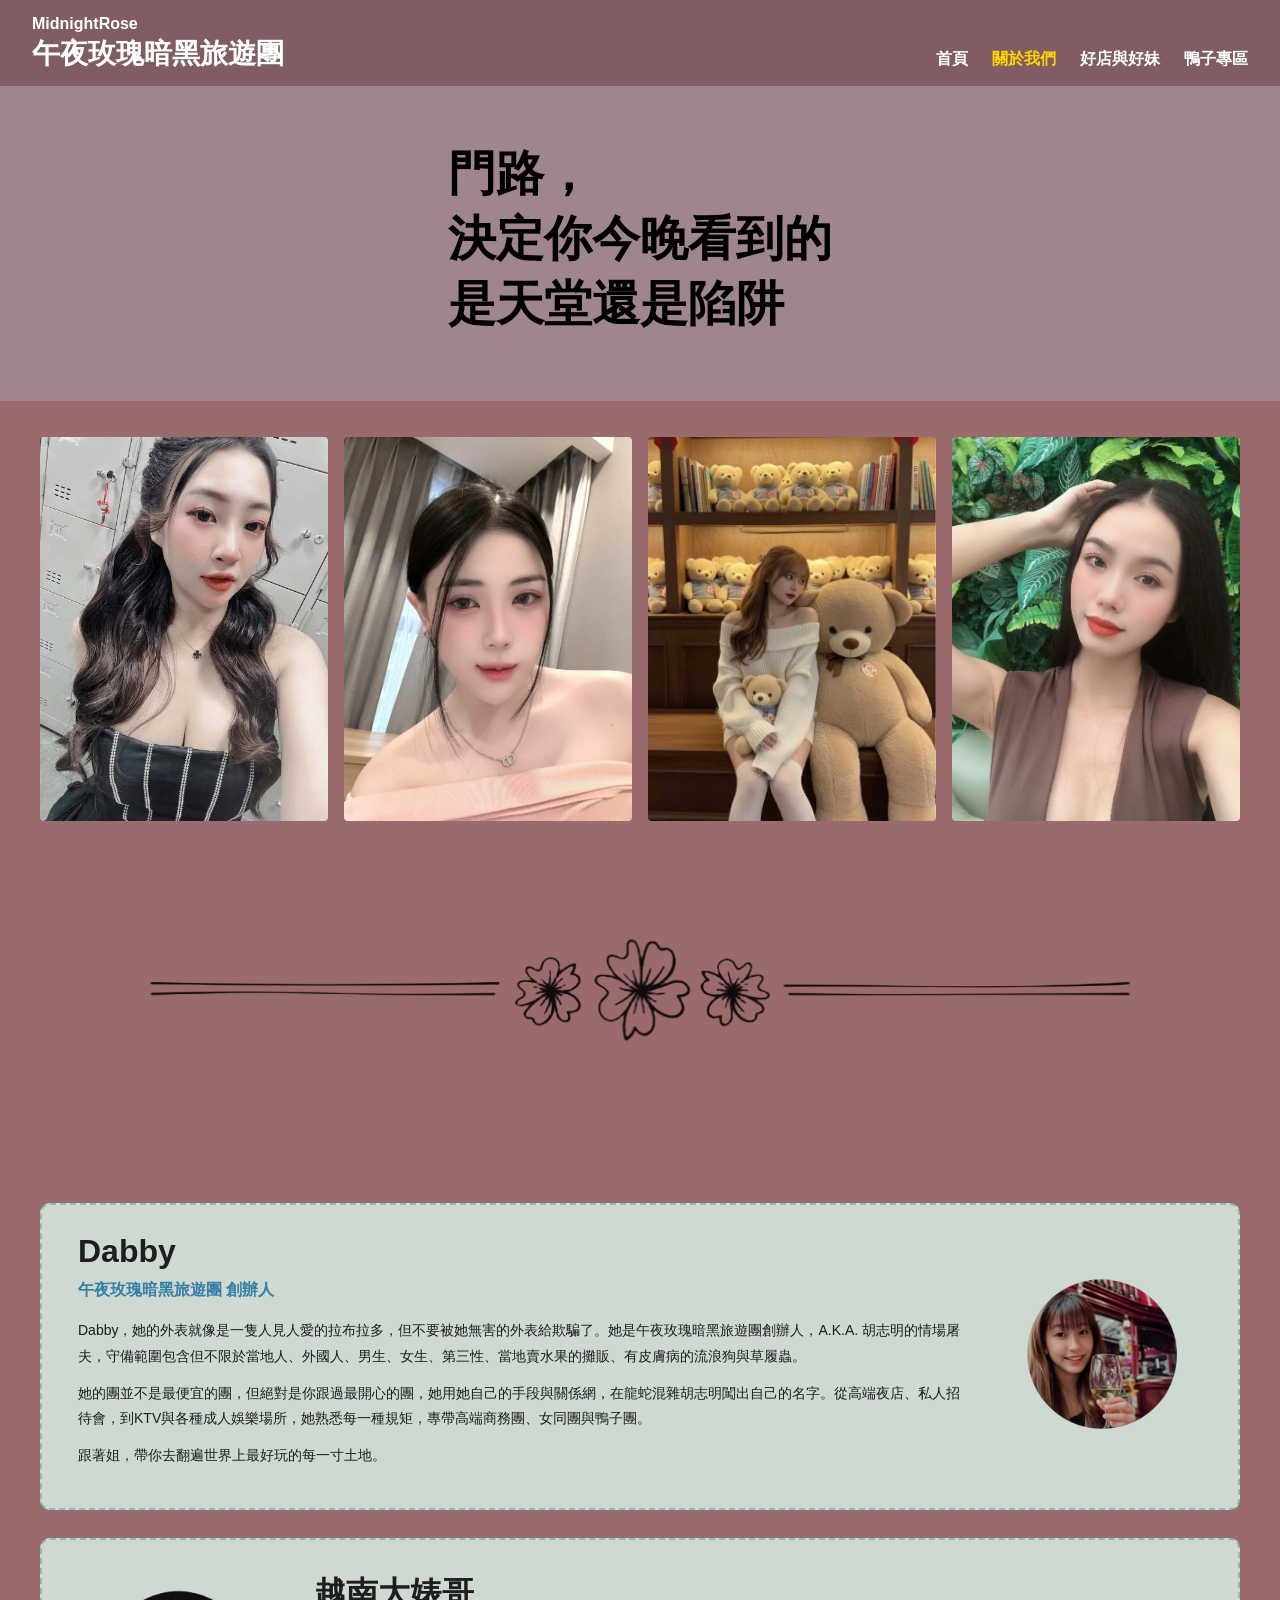
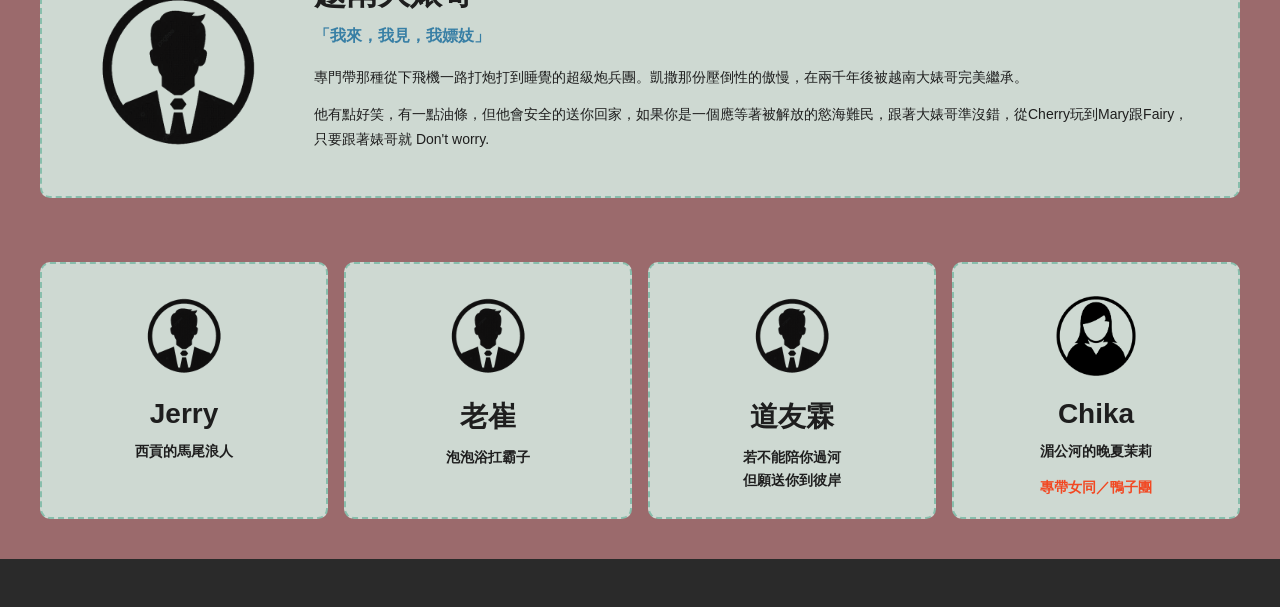
==== about.html @ 346c6752 "chore: bump CSS cache-bust to v=4 and shorten index title Browsers and CDN were holding on to ?v=3 a" ====
<!doctype html>
<html lang="zh-Hant">
  <head>
    <meta charset="UTF-8" />
    <meta name="viewport" content="width=device-width, initial-scale=1.0" />
    <title>關於我們 - MidnightRose</title>
    <link rel="stylesheet" href="./assets/css/style.css?v=4" />
  </head>
  <body class="page-about">
    <main class="mobile-home">
      <header class="topbar">
        <div class="brand">
          <h1>MidnightRose</h1>
          <p>午夜玫瑰暗黑旅遊團</p>
        </div>
        <nav class="main-nav">
          <a href="./index.html">首頁</a>
          <a class="active" href="./about.html">關於我們</a>
          <a href="./girls.html">好店與好妹</a>
          <a href="./ducks.html">鴨子專區</a>
        </nav>
      </header>

      <section class="inner-hero section-box">
        <h2>門路，<br />決定你今晚看到的<br />是天堂還是陷阱</h2>
      </section>

      <section class="people-portraits section-box">
        <div class="portrait-grid">
          <img src="./assets/images/about/portrait-1.JPG" alt="人物 1" />
          <img src="./assets/images/about/portrait-2.JPG" alt="人物 2" />
          <img src="./assets/images/about/portrait-3.JPG" alt="人物 3" />
          <img src="./assets/images/about/portrait-4.JPG" alt="人物 4" />
        </div>
        <img class="floral-divider" src="./assets/images/figma/7787617fc35ff0f7c2e92c653df46c872b1257dc.jpg" alt="" />
      </section>

      <section class="shops-list">
        <article class="people-card">
          <div class="people-card-thumb">
            <img src="./assets/images/figma/a140dc0ad4164c3a81050a14375c81e89e58de03.jpg" alt="Dabby" />
          </div>
          <div class="people-card-body">
            <h3>Dabby</h3>
            <p class="role">午夜玫瑰暗黑旅遊團 創辦人</p>
            <p>
              Dabby，她的外表就像是一隻人見人愛的拉布拉多，但不要被她無害的外表給欺騙了。她是午夜玫瑰暗黑旅遊團創辦人，A.K.A. 胡志明的情場屠夫，守備範圍包含但不限於當地人、外國人、男生、女生、第三性、當地賣水果的攤販、有皮膚病的流浪狗與草履蟲。
            </p>
            <p>
              她的團並不是最便宜的團，但絕對是你跟過最開心的團，她用她自己的手段與關係網，在龍蛇混雜胡志明闖出自己的名字。從高端夜店、私人招待會，到KTV與各種成人娛樂場所，她熟悉每一種規矩，專帶高端商務團、女同團與鴨子團。
            </p>
            <p>跟著姐，帶你去翻遍世界上最好玩的每一寸土地。</p>
          </div>
        </article>

        <article class="people-card">
          <div class="people-card-thumb">
            <img src="./assets/images/figma/d1ba78a317fef0002d87ba6efdb74cffe4278653.jpg" alt="越南大婊哥" />
          </div>
          <div class="people-card-body">
            <h3>越南大婊哥</h3>
            <p class="role">「我來，我見，我嫖妓」</p>
            <p>
              專門帶那種從下飛機一路打炮打到睡覺的超級炮兵團。凱撒那份壓倒性的傲慢，在兩千年後被越南大婊哥完美繼承。
            </p>
            <p>
              他有點好笑，有一點油條，但他會安全的送你回家，如果你是一個應等著被解放的慾海難民，跟著大婊哥準沒錯，從Cherry玩到Mary跟Fairy，只要跟著婊哥就 Don't worry.
            </p>
          </div>
        </article>

      </section>

      <section class="people-mini-grid section-box">
        <article class="people-mini-card">
          <div class="people-mini-thumb">
            <img src="./assets/images/figma/d1ba78a317fef0002d87ba6efdb74cffe4278653.jpg" alt="Jerry" />
          </div>
          <h4>Jerry</h4>
          <p>西貢的馬尾浪人</p>
        </article>
        <article class="people-mini-card">
          <div class="people-mini-thumb">
            <img src="./assets/images/figma/d1ba78a317fef0002d87ba6efdb74cffe4278653.jpg" alt="老崔" />
          </div>
          <h4>老崔</h4>
          <p>泡泡浴扛霸子</p>
        </article>
        <article class="people-mini-card">
          <div class="people-mini-thumb">
            <img src="./assets/images/figma/d1ba78a317fef0002d87ba6efdb74cffe4278653.jpg" alt="道友霖" />
          </div>
          <h4>道友霖</h4>
          <p>若不能陪你過河<br />但願送你到彼岸</p>
        </article>
        <article class="people-mini-card">
          <div class="people-mini-thumb">
            <img src="./assets/images/figma/58f6c760509437bc5cb438fdeb29f09298fd0e78.jpg" alt="Chika" />
          </div>
          <h4>Chika</h4>
          <p>湄公河的晚夏茉莉</p>
          <span class="people-mini-tag">專帶女同／鴨子團</span>
        </article>
      </section>
    </main>
  </body>
</html>
---- assets/css/style.css ----
:root {
  --bg: #ffffff;
  --panel: #9f868d;
  --panel-dark: #85656c;
  --mint: #d9f0f0;
  --text: #131820;
  --white: #ffffff;
}

* {
  box-sizing: border-box;
}

html,
body {
  height: auto;
  min-height: 100%;
  overflow-y: auto;
}

body {
  margin: 0;
  font-family: "Noto Sans TC", "Microsoft JhengHei", Arial, sans-serif;
  color: var(--text);
  background: var(--bg);
}

.mobile-home {
  width: min(100%, 390px);
  margin: 0 auto;
  padding: 0 0 28px;
}

.topbar {
  display: flex;
  justify-content: space-between;
  align-items: flex-end;
  gap: 10px;
  padding: 8px 8px 8px;
  background: #7f5d62;
}

.brand h1 {
  margin: 0;
  color: var(--white);
  font-size: 12px;
  line-height: 1.05;
  font-weight: 700;
}

.brand p {
  margin: 2px 0 0;
  color: var(--white);
  font-size: 18px;
  line-height: 1.2;
  font-weight: 800;
}

.main-nav {
  display: flex;
  flex-wrap: nowrap;
  justify-content: flex-end;
  align-items: center;
  gap: 6px;
  padding-bottom: 0;
}

.main-nav a {
  color: var(--white);
  text-decoration: none;
  font-size: 11px;
  font-weight: 700;
  white-space: nowrap;
}

.main-nav a.active {
  color: #ffd400;
}

.hero {
  margin: 0;
  min-height: 330px;
  width: 100%;
  background-image: url("../images/banners/hero-banner.jpg");
  background-position: center center !important;
  background-size: cover !important;
  background-repeat: no-repeat !important;
  position: relative;
  display: flex;
  align-items: flex-end;
}

.hero::before {
  content: "";
  position: absolute;
  inset: 0;
  background: linear-gradient(rgba(0, 0, 0, 0.2), rgba(0, 0, 0, 0.25));
}

.hero-content {
  position: relative;
  width: 100%;
  padding: 20px 12px;
  display: flex;
  flex-direction: column;
  align-items: flex-start;
}

.hero h2 {
  margin: 0;
  color: #ffffff;
  text-shadow: 0 2px 10px rgba(0, 0, 0, 0.5);
  font-size: 24px;
  line-height: 1.1;
  font-weight: 900;
  text-align: left;
}

.hero-cta {
  margin-top: 14px;
  margin-left: auto;
  display: inline-block;
  background: #d6f4ff;
  color: #2b2f33;
  text-decoration: none;
  font-weight: 800;
  border-radius: 3px;
  padding: 8px 10px;
}

.section-box {
  background: var(--panel);
}

.inner-hero {
  margin-top: 0;
  padding: 16px 10px 14px;
  text-align: center;
}

.inner-hero h2 {
  margin: 0;
  color: #000;
  font-size: 25px;
  display: inline-block;
  text-align: left;
}

.inner-hero p {
  margin: 6px 0 0;
  color: #eedde1;
  font-size: 12px;
}

.about-image {
  margin-top: 8px;
  padding: 6px;
}

.about-image img {
  width: 100%;
  display: block;
  height: auto;
}

.shops-list {
  background: #9B6A6C;
  padding: 12px 10px 18px;
  display: flex;
  flex-direction: column;
  gap: 12px;
}

.shop-card {
  background: #ced9d2;
  border: 2px dashed #88beac;
  border-radius: 10px;
  padding: 12px;
  display: flex;
  gap: 10px;
  align-items: stretch;
}

.shop-card.reverse {
  flex-direction: row;
}

.shop-card.no-thumb {
  display: block;
}

.shop-card-body {
  flex: 1;
  min-width: 0;
}

.shop-card-body h3 {
  margin: 0 0 6px;
  font-size: 22px;
  font-weight: 800;
  text-align: center;
  color: #1e1e1e;
}

.shop-card.no-thumb .shop-card-body h3 {
  text-align: center;
}

.shop-card-body p {
  margin: 0 0 6px;
  font-size: 12px;
  line-height: 1.6;
  color: #1e1e1e;
}

.shop-card-thumb {
  width: 110px;
  flex-shrink: 0;
}

.shop-card-thumb img {
  width: 100%;
  height: 100%;
  min-height: 130px;
  object-fit: cover;
  display: block;
  border-radius: 6px;
}

.feature-strip {
  margin-top: 0;
  padding: 14px 8px 10px;
  color: #101317;
  text-align: center;
  background: #9B626C;
}

.feature-strip h3 {
  margin: 0;
  font-size: 12px;
}

.feature-strip p {
  margin: 6px 0 10px;
  color: #1c2026;
  font-weight: 700;
}

.feature-grid {
  display: grid;
  grid-template-columns: repeat(5, minmax(0, 1fr));
  gap: 6px;
}

.feature-grid article {
  background: transparent;
  padding: 8px 4px;
  border-radius: 2px;
  display: flex;
  flex-direction: column;
  align-items: center;
  gap: 3px;
  font-weight: 700;
  text-align: center;
}

.feature-grid-img-container {
  width: 70px;
  height: 70px;
  display: flex;
  align-items: flex-end;
  justify-content: center;
}

.feature-grid img {
  width: 40px;
  height: 40px;
  aspect-ratio: 1 / 1;
  object-fit: contain;
  display: block;
  flex-shrink: 0;
}

.feature-grid article:nth-child(1) img {
  width: 56px;
  height: 56px;
}

.feature-grid article:nth-child(2) img {
  width: 48px;
  height: 48px;
}

.feature-grid article:nth-child(4) img {
  width: 43px;
  height: 43px;
}

.feature-grid article:nth-child(3) img {
  width: 65px;
  height: 65px;
}

.feature-grid span {
  font-size: 8px;
  width: 100%;
  display: block;
  line-height: 1.2;
}

.feature-cards {
  display: grid;
  grid-template-columns: repeat(2, minmax(0, 1fr));
  gap: 8px;
  padding: 8px;
}

.feature-card {
  background: #EDFDF9;
  padding: 12px;
  border-radius: 12px;
  border: 1px dashed #DDEEEA;
  display: flex;
  flex-direction: column;
}

.feature-card-header {
  display: flex;
  align-items: center;
  gap: 8px;
  margin-bottom: 8px;
  min-height: 40px;
}

.feature-card-header img {
  width: 40px;
  height: 40px;
  object-fit: contain;
  flex-shrink: 0;
}

.feature-card-header img[alt="自由行旅客"] {
  width: 32px;
  height: 32px;
}

.feature-card-header h4 {
  margin: 0;
  font-size: 14px;
  font-weight: 700;
}

.feature-card p {
  margin: 0;
  font-size: 11px;
  line-height: 1.5;
  color: #1e1e1e;
  text-align: left;
}

.pink-cta {
  margin: 0;
  text-align: left;
  padding: 18px 14px 16px;
  color: #ffd3ff;
  background: #9B626C;
}

.pink-cta h3 {
  margin: 0 0 12px;
  font-size: 26px;
  line-height: 1.2;
  font-weight: 800;
}

.pink-cta-indent {
  display: inline-block;
  padding-left: 1.6em;
}

.pink-cta p {
  margin: 0 0 10px;
  color: #f0e0e6;
  font-size: 10px;
  line-height: 1.6;
}

.pink-cta-lead {
  margin-bottom: 14px;
}

.pink-cta-action {
  display: flex;
  align-items: flex-end;
  justify-content: space-between;
  gap: 10px;
}

.pink-cta-action p {
  margin: 0;
  flex: 1;
}

.pink-cta a {
  display: inline-block;
  background: #DDEEEA;
  color: #2f3135;
  text-decoration: none;
  font-weight: 800;
  font-size: 11px;
  padding: 8px 12px;
  border-radius: 6px;
  white-space: nowrap;
  flex-shrink: 0;
}

.gallery {
  margin: 0;
  padding: 14px 10px 0;
  background: #b79ea5;
}

.gallery-title {
  margin: 0 0 12px;
}

.gallery-title h3 {
  margin: 0;
  font-size: 20px;
  font-weight: 800;
  color: #1f1a1c;
  line-height: 1.25;
}

.gallery-title h3.indent {
  padding-left: 5em;
}

.gallery-title .accent {
  color: #d94a4a;
}

.gallery-grid {
  display: grid;
  grid-template-columns: repeat(2, 1fr);
  gap: 6px;
  align-items: center;
  justify-items: center;
}

.gallery-grid img.model {
  width: 100%;
  aspect-ratio: 3 / 4;
  object-fit: cover;
  display: block;
  border-radius: 4px;
  background: #d8e8f0;
}

.gallery-grid img.chat {
  width: 70%;
  height: auto;
  object-fit: contain;
  display: block;
  border-radius: 4px;
  background: transparent;
}

.gallery-cta {
  display: flex;
  align-items: center;
  justify-content: space-between;
  gap: 12px;
  margin: 14px -10px 0;
  padding: 16px 14px;
  background: #8b6f78;
  position: relative;
  z-index: 1;
}

.gallery-cta p {
  margin: 0;
  color: #e1b8dc;
  font-weight: 800;
  font-size: 18px;
  line-height: 1.35;
  flex: 1;
}

.gallery-cta a {
  display: inline-block;
  background: #DDEEEA;
  color: #2f3135;
  text-decoration: none;
  font-weight: 800;
  font-size: 11px;
  padding: 8px 12px;
  border-radius: 6px;
  white-space: nowrap;
  flex-shrink: 0;
}

.section-title h3 {
  margin: 0;
  color: var(--white);
  font-size: 24px;
  text-align: center;
}

.section-title p {
  margin: 6px 0 10px;
  color: #eadce0;
  text-align: center;
  font-size: 12px;
}

.card-grid {
  display: grid;
  grid-template-columns: repeat(2, minmax(0, 1fr));
  gap: 8px;
}

.card {
  display: block;
  text-decoration: none;
  color: inherit;
}

.card figure {
  margin: 0;
  background: #2f2325;
  overflow: hidden;
}

.card img {
  width: 100%;
  aspect-ratio: 3 / 3.2;
  object-fit: cover;
  display: block;
}

.card figcaption {
  margin-top: 4px;
  color: var(--white);
  font-weight: 700;
  font-size: 12px;
  text-align: center;
}

.info {
  margin: 0;
  padding: 10px 10px 12px;
  color: #f0e5e8;
  font-size: 12px;
}

.process-strip {
  padding: 20px 12px 18px;
  text-align: center;
  color: #1a1418;
}

.process-title {
  margin: 0 0 18px;
  font-size: 18px;
  line-height: 1.4;
  font-weight: 800;
  color: #ffffff;
}

.process-steps {
  display: grid;
  grid-template-columns: repeat(5, 1fr);
  gap: 4px;
}

.step {
  display: flex;
  flex-direction: column;
  align-items: center;
  gap: 6px;
  font-size: 11px;
  font-weight: 700;
  color: #1a1418;
}

.step img {
  width: 32px;
  height: 32px;
  object-fit: contain;
  mix-blend-mode: multiply;
}

.compare-strip {
  padding: 14px 12px 18px;
  text-align: center;
  color: #1a1418;
}

.compare-strip-alt {
  background: #8c6266;
}

.compare-title {
  margin: 0 0 12px;
  font-size: 20px;
  font-weight: 800;
  color: #000;
}

.compare-wrap {
  border-radius: 12px;
  overflow: hidden;
  background: #fff;
}

.compare-table {
  width: 100%;
  border-collapse: collapse;
  font-size: 12px;
  color: #1a1418;
  background: #fff;
}

.compare-table th,
.compare-table td {
  padding: 10px 6px;
  font-weight: 600;
  vertical-align: middle;
  line-height: 1.4;
  border: 1px solid #c8b9bd;
}

.compare-table thead th {
  font-weight: 700;
}

.compare-table tbody th {
  font-weight: 700;
  width: 22%;
}

.compare-table-4col tbody th {
  width: 18%;
}

.compare-table-4col th,
.compare-table-4col td {
  padding: 10px 4px;
  font-size: 11px;
}

.compare-table .crown {
  display: inline-block;
  font-size: 14px;
  transform: rotate(12deg);
  margin-left: 2px;
}

.reasons-strip {
  padding: 16px 10px 18px;
  text-align: center;
  color: #1a1418;
}

.reasons-title {
  margin: 0 0 14px;
  font-size: 18px;
  font-weight: 800;
  color: #1a1418;
  line-height: 1.3;
}

.reasons-grid {
  display: grid;
  grid-template-columns: repeat(2, minmax(0, 1fr));
  gap: 8px;
}

.reason-card {
  background: #e3ede7;
  border-radius: 12px;
  padding: 12px;
  text-align: left;
  display: flex;
  flex-direction: column;
  gap: 8px;
}

.reason-header {
  display: flex;
  align-items: center;
  gap: 8px;
}

.reason-header img {
  width: 32px;
  height: 32px;
  flex-shrink: 0;
  object-fit: contain;
  mix-blend-mode: multiply;
}

.reason-header h4 {
  margin: 0;
  font-size: 12px;
  font-weight: 800;
  line-height: 1.3;
  color: #1a1418;
}

.reason-card p {
  margin: 0;
  font-size: 10px;
  line-height: 1.6;
  color: #1a1418;
}

.services-strip {
  padding: 18px 10px 20px;
  text-align: center;
  color: #1a1418;
  background: #8c6266;
}

.services-title {
  margin: 0 0 14px;
  font-size: 24px;
  font-weight: 800;
  color: #1a1418;
}

.services-grid {
  display: grid;
  grid-template-columns: repeat(2, minmax(0, 1fr));
  gap: 8px;
  margin-bottom: 18px;
}

.services-grid .service-card {
  background: #5a4347 !important;
  border: none !important;
  border-radius: 10px;
  padding: 24px 12px 16px;
  display: flex;
  flex-direction: column;
  align-items: center;
  justify-content: flex-start;
  text-align: center;
  aspect-ratio: 1;
}

.services-grid .service-card img {
  width: 48px;
  height: 53px;
  object-fit: contain;
  margin-bottom: 10px;
  mix-blend-mode: multiply;
}

.services-grid .service-card h4 {
  margin: 0 0 8px;
  font-size: 18px;
  font-weight: 800;
  color: #fff;
  line-height: 1.5;
  letter-spacing: 0.02em;
}

.services-grid .service-card p {
  margin: 0;
  font-size: 10px;
  color: #fff;
  line-height: 1.5;
  text-wrap: balance;
}

.services-grid .service-card p + p {
  margin-top: 0;
}

.services-grid .service-card:first-child img {
  width: 53px;
}

.services-grid .service-card:nth-child(2) img {
  width: 43px;
}

.services-guarantee {
  text-align: center;
  padding: 6px 4px 0;
}

.services-guarantee h3 {
  margin: 0 0 10px;
  font-size: 22px;
  font-weight: 800;
  color: #c79bcf;
  line-height: 1.3;
}

.services-guarantee p {
  display: inline-block;
  text-align: left;
  margin: 0;
  font-size: 12px;
  color: #f5f0f2;
  line-height: 1.8;
}

.faq-strip {
  padding: 18px 12px 22px;
  color: #1a1418;
}

.faq-title {
  margin: 0 0 16px;
  font-size: 26px;
  font-weight: 800;
  text-align: center;
  color: #1a1418;
}

.faq-list {
  display: flex;
  flex-direction: column;
  gap: 8px;
}

.faq-item summary {
  list-style: none;
  cursor: pointer;
  background: #b3825c;
  color: #fff;
  padding: 11px 14px;
  font-size: 12px;
  font-weight: 700;
  border-radius: 4px;
  display: flex;
  align-items: center;
  gap: 10px;
  line-height: 1.3;
}

.faq-item summary::-webkit-details-marker {
  display: none;
}

.faq-item summary::before {
  content: '+';
  font-weight: 700;
  font-size: 14px;
  flex-shrink: 0;
}

.faq-item[open] summary::before {
  content: '−';
}

.faq-item .faq-answer {
  background: #fff;
  margin-top: 6px;
  padding: 12px 14px;
  border-radius: 4px;
  font-size: 11px;
  line-height: 1.7;
  color: #1a1418;
}

.faq-item .faq-answer p {
  margin: 0;
}

.faq-item .faq-answer p + p {
  margin-top: 6px;
}

.final-strip {
  display: grid;
  grid-template-columns: 1fr 1.8fr;
  gap: 12px;
  padding: 22px 12px 24px;
  background: #4a3a3e;
  color: #fff;
}

.final-photos {
  display: grid;
  grid-template-columns: 1fr;
  grid-template-rows: 1fr 1fr;
  gap: 6px;
  align-content: start;
}

.final-photos img {
  width: 100%;
  aspect-ratio: 1;
  object-fit: cover;
  display: block;
  background: #2a2225;
}

.final-content {
  display: flex;
  flex-direction: column;
}

.final-title {
  margin: 0 0 10px;
  font-size: 16px;
  font-weight: 800;
  line-height: 1.3;
  color: #fff;
  letter-spacing: 0.01em;
}

.final-lead {
  margin: 0 0 6px;
  font-size: 10px;
  line-height: 1.55;
  color: #fff;
}

.final-since {
  margin: 40px 0 10px;
  font-size: 11px;
  font-weight: 700;
  color: #fff;
}

.final-stats {
  display: flex;
  justify-content: space-between;
  align-items: flex-end;
  gap: 4px;
  margin-bottom: 14px;
}

.final-stats .stat {
  display: flex;
  flex-direction: column;
  align-items: center;
  flex: 1;
}

.final-stats .stat-num {
  font-size: 22px;
  font-weight: 900;
  color: #fff;
  line-height: 1;
  letter-spacing: 0.02em;
}

.final-stats .stat-label {
  margin-top: 6px;
  font-size: 10px;
  color: #fff;
  font-weight: 500;
}

.final-btn {
  display: block;
  background: #d9e8e0;
  color: #2a5e7a;
  text-decoration: none;
  text-align: center;
  padding: 12px 8px;
  border-radius: 10px;
  font-weight: 800;
  font-size: 13px;
  letter-spacing: 0.04em;
}

code {
  background: rgba(0, 0, 0, 0.25);
  padding: 2px 6px;
  border-radius: 4px;
}

body {
  background: #2a2a2a;
}

/* === About page: portraits + divider === */
.people-portraits {
  background: #9B6A6C;
  padding: 12px 10px 6px;
  margin-top: 0;
}

.portrait-grid {
  display: grid;
  grid-template-columns: repeat(4, minmax(0, 1fr));
  gap: 6px;
}

.portrait-grid img {
  width: 100%;
  aspect-ratio: 3 / 4;
  object-fit: cover;
  display: block;
  border-radius: 4px;
  background: #2f2325;
}

.floral-divider {
  display: block;
  width: calc(92% + 10px);
  margin: 28px auto 16px;
  height: auto;
  mix-blend-mode: multiply;
}

/* === About page: people cards === */
.people-divider {
  text-align: center;
  color: #1e1e1e;
  font-weight: 700;
  font-size: 14px;
  padding: 4px 0 2px;
  letter-spacing: 2px;
}

.people-card {
  background: #ced9d2;
  border: 2px dashed #88beac;
  border-radius: 10px;
  padding: 12px;
  display: flex;
  flex-direction: column;
  align-items: center;
  gap: 10px;
}

.people-card-thumb {
  width: 96px;
  height: 96px;
  border-radius: 50%;
  overflow: hidden;
  background: transparent;
}

.people-card-thumb img {
  width: 100%;
  height: 100%;
  object-fit: cover;
  display: block;
  mix-blend-mode: multiply;
}

.people-card-body {
  width: 100%;
}

.people-card-body h3 {
  margin: 0 0 2px;
  text-align: center;
  font-size: 22px;
  font-weight: 800;
  color: #1e1e1e;
}

.people-card-body .role {
  margin: 0 0 8px;
  text-align: center;
  font-size: 12px;
  font-weight: 700;
  color: #387fa5;
}

.people-card-body p {
  margin: 0 0 8px;
  font-size: 12px;
  line-height: 1.7;
  color: #1e1e1e;
}

.people-mini-grid {
  background: #b79ea5;
  padding: 12px 10px 14px;
  display: grid;
  grid-template-columns: repeat(2, minmax(0, 1fr));
  gap: 10px;
  margin-top: 0;
}

.people-mini-card {
  background: #ced9d2;
  border: 2px dashed #88beac;
  border-radius: 10px;
  padding: 12px 8px 10px;
  display: flex;
  flex-direction: column;
  align-items: center;
  text-align: center;
  gap: 6px;
}

.people-mini-thumb {
  width: 64px;
  height: 64px;
  border-radius: 50%;
  overflow: hidden;
  background: transparent;
}

.people-mini-thumb img {
  width: 100%;
  height: 100%;
  object-fit: cover;
  display: block;
  mix-blend-mode: multiply;
}

.people-mini-thumb img[alt="Chika"] {
  transform: scale(0.95);
}

.people-mini-card h4 {
  margin: 2px 0 0;
  font-size: 20px;
  font-weight: 800;
  color: #1e1e1e;
}

.people-mini-card p {
  margin: 0;
  font-size: 12px;
  line-height: 1.5;
  color: #1e1e1e;
  font-weight: 600;
}

.people-mini-tag {
  display: inline-block;
  margin-top: 4px;
  color: #f24822;
  font-weight: 700;
  font-size: 12px;
}

/* === Ducks page === */
.tag-pill {
  display: inline-block;
  background: #cedfd9;
  border: 2px solid #87c0ac;
  border-radius: 6px;
  color: #387fa5;
  font-weight: 700;
  font-size: 14px;
  padding: 4px 10px;
  text-decoration: none;
}

.pink-title {
  margin: 4px 0;
  color: #ffc2ec;
  font-size: 32px;
  font-weight: 800;
  line-height: 1.1;
  text-align: left;
}

.pink-title.small {
  font-size: 28px;
}

.ducks-headline {
  background: #5f5449;
  padding: 14px 12px 18px;
  margin-top: 0;
}

.ducks-audience {
  background: #9b7d83;
  padding: 12px 10px 16px;
  margin-top: 0;
}

.audience-headline {
  margin: 8px 0 14px;
  font-size: 32px;
  font-weight: 900;
  color: #ffb3d1;
  line-height: 1.2;
  letter-spacing: 0.02em;
}

.ducks-audience h4 {
  margin: 0 0 10px;
  color: #1e1e1e;
  font-size: 18px;
  font-weight: 800;
}

.audience-grid {
  list-style: none;
  padding: 0;
  margin: 0;
  display: grid;
  grid-template-columns: repeat(5, minmax(0, 1fr));
  gap: 6px;
}

.audience-grid li {
  background: transparent;
  border: none;
  padding: 4px 2px;
  display: flex;
  flex-direction: column;
  align-items: center;
  gap: 8px;
}

.audience-grid img {
  width: 56px;
  height: 56px;
  object-fit: contain;
  mix-blend-mode: multiply;
}

.audience-grid span {
  font-size: 8px;
  text-align: center;
  font-weight: 700;
  color: #1e1e1e;
  line-height: 1.3;
  white-space: nowrap;
}

.ducks-services {
  background: #8c6266;
  padding: 12px 10px 16px;
  margin-top: 0;
}

.ducks-services .pink-title.small {
  text-align: center;
}

.ducks-services-cta {
  display: block;
  width: max-content;
  margin: 16px auto 0;
}

.service-grid {
  margin-top: 10px;
  display: grid;
  grid-template-columns: repeat(2, minmax(0, 1fr));
  gap: 8px;
}

.service-card {
  background: #5a4347;
  border: none;
  border-radius: 10px;
  padding: 8px 10px 10px;
  color: #fff;
  text-align: center;
  aspect-ratio: 1;
  display: flex;
  flex-direction: column;
  align-items: center;
  justify-content: flex-start;
  overflow: hidden;
}

.service-card img {
  width: 36px;
  height: 76px;
  object-fit: contain;
  margin-bottom: 0;
}

.service-grid .service-card:nth-child(1) img,
.service-grid .service-card:nth-child(3) img,
.service-grid .service-card:nth-child(4) img,
.service-grid .service-card:nth-child(5) img,
.service-grid .service-card:nth-child(6) img {
  width: 76px;
  height: 76px;
}

.service-grid .service-card:nth-child(2) img {
  width: 45px;
}

.service-card h5 {
  margin: 0 0 8px;
  font-size: 20px;
  font-weight: 800;
}

.service-card p {
  margin: 0;
  font-size: 9px;
  line-height: 1.4;
}

.ducks-night {
  background: #b79ea5;
  background-image: linear-gradient(rgba(183, 158, 165, 0.82), rgba(183, 158, 165, 0.88)),
    url("../images/figma/82dd3e67c9f0f0d0f3d98ee6fdc6b0dca83cd766.jpg");
  background-size: cover;
  background-position: center;
  padding: 14px 12px 18px;
  margin-top: 0;
  text-align: center;
}

.night-copy {
  margin: 10px 0;
  color: #fff;
  font-size: 13px;
  line-height: 1.7;
  font-weight: 600;
}

.night-tags {
  display: flex;
  justify-content: center;
  gap: 8px;
  flex-wrap: wrap;
  margin: 10px 0 12px;
}

.night-tags span {
  background: #fff;
  color: #1e1e1e;
  font-weight: 800;
  font-size: 14px;
  border-radius: 4px;
  padding: 4px 10px;
}

.night-card {
  background: #f5fbff;
  border: 2px solid #c2e5ff;
  border-radius: 8px;
  padding: 12px;
  text-align: left;
}

.night-card p {
  margin: 0 0 10px;
  font-size: 13px;
  line-height: 1.6;
  color: #1e1e1e;
}

.ducks-stats {
  background: #322d29;
  background-image: linear-gradient(rgba(50, 45, 41, 0.86), rgba(50, 45, 41, 0.92)),
    url("../images/figma/82dd3e67c9f0f0d0f3d98ee6fdc6b0dca83cd766.jpg");
  background-size: cover;
  background-position: center;
  padding: 16px 12px 18px;
  margin-top: 0;
  text-align: center;
}

.ducks-cast {
  background: #b79ea5;
  padding: 12px 10px 16px;
  margin-top: 0;
  text-align: center;
}

.cast-grid {
  margin-top: 10px;
  display: grid;
  grid-template-columns: repeat(4, minmax(0, 1fr));
  gap: 4px;
}

.cast-grid img {
  width: 100%;
  aspect-ratio: 1 / 1.4;
  height: auto;
  object-fit: cover;
  display: block;
  border-radius: 4px;
  border: 2px solid rgba(255, 255, 255, 0.4);
  background: #2f2325;
}

.ducks-feature {
  background: #b79ea5;
  padding: 14px 12px 18px;
  margin-top: 0;
}

.feature-banner {
  position: relative;
  border-radius: 6px;
  overflow: hidden;
  aspect-ratio: 1 / 1.05;
  background: #2a1f22;
}

.feature-banner img {
  width: 100%;
  height: 100%;
  object-fit: cover;
  display: block;
}

.feature-overlay {
  position: absolute;
  inset: 0;
  display: flex;
  flex-direction: column;
  justify-content: flex-end;
  padding: 16px 18px 14px;
}

.feature-headline {
  margin: 0 0 10px;
  font-size: 56px;
  font-weight: 900;
  color: #fff;
  line-height: 0.95;
  letter-spacing: 0.04em;
}

.feature-tagline {
  margin: 0;
  font-size: 12px;
  color: #fff;
  font-weight: 700;
  letter-spacing: 0.02em;
}

.ducks-treat {
  background: #a88a91;
  padding: 16px 12px 18px;
  margin-top: 0;
}

.treat-eyebrow {
  margin: 14px 0 12px;
  font-size: 9px;
  font-weight: 700;
  color: #1a1418;
  align-self: flex-start;
  white-space: nowrap;
}

.treat-grid {
  display: grid;
  grid-template-columns: 1fr 1.15fr;
  gap: 12px;
  align-items: stretch;
}

.treat-left {
  display: flex;
  flex-direction: column;
  align-items: center;
  gap: 16px;
}

.treat-headline {
  margin: 0;
  font-size: 22px;
  font-weight: 800;
  color: #1a1418;
  line-height: 1.35;
  align-self: flex-start;
}

.treat-btn {
  display: inline-block;
  background: #d9e8e0;
  color: #2a5e7a;
  text-decoration: none;
  padding: 8px 14px;
  border-radius: 6px;
  font-weight: 800;
  font-size: 12px;
  white-space: nowrap;
}

.treat-card {
  background: #fff;
  border-radius: 6px;
  padding: 14px 12px;
  font-size: 10px;
  color: #1a1418;
  line-height: 1.65;
  display: flex;
  justify-content: center;
  align-items: center;
}

.treat-card-inner {
  text-align: left;
}

.treat-card p {
  margin: 0 0 10px;
}

.treat-card p:last-child {
  margin: 0;
}

.ducks-page .inner-hero {
  margin-top: 0;
}

.stats-headline {
  margin: 10px 0 0;
  color: #ffc2ec;
  font-size: 22px;
  font-weight: 800;
}

.stats-sub {
  margin: 8px 0 10px;
  color: #fff;
  font-size: 13px;
}

.stats-grid {
  display: grid;
  grid-template-columns: repeat(3, minmax(0, 1fr));
  gap: 6px;
}

.stats-grid div {
  display: flex;
  flex-direction: column;
  align-items: center;
}

.stats-grid strong {
  color: #fff;
  font-size: 28px;
  font-weight: 800;
}

.stats-grid span {
  color: #fff;
  font-size: 11px;
  margin-top: 2px;
}

/* ============================================================
   Desktop layout (>= 1024px) — index.html only via .page-home
   ============================================================ */
@media (min-width: 1024px) {
  .page-home .mobile-home,
  .page-about .mobile-home,
  .page-girls .mobile-home,
  .page-ducks .mobile-home {
    width: 100%;
    padding: 0 0 48px;
  }

  /* === Topbar / nav === */
  .page-home .topbar,
  .page-about .topbar,
  .page-girls .topbar,
  .page-ducks .topbar {
    padding: 16px 32px;
  }
  .page-home .brand h1,
  .page-about .brand h1,
  .page-girls .brand h1,
  .page-ducks .brand h1 {
    font-size: 16px;
  }
  .page-home .brand p,
  .page-about .brand p,
  .page-girls .brand p,
  .page-ducks .brand p {
    font-size: 28px;
    margin-top: 4px;
  }
  .page-home .main-nav,
  .page-about .main-nav,
  .page-girls .main-nav,
  .page-ducks .main-nav {
    gap: 24px;
  }
  .page-home .main-nav a,
  .page-about .main-nav a,
  .page-girls .main-nav a,
  .page-ducks .main-nav a {
    font-size: 16px;
  }

  /* === Hero === */
  .page-home .hero {
    min-height: 520px;
  }
  .page-home .hero-content {
    padding: 48px 64px;
    width: 100%;
  }
  .page-home .hero h2 {
    font-size: 48px;
    line-height: 1.15;
    max-width: 600px;
  }
  .page-home .hero-cta {
    font-size: 18px;
    padding: 14px 24px;
    margin-top: 24px;
    border-radius: 4px;
  }

  /* === Feature strip (適合人群) === */
  .page-home .feature-strip {
    padding: 36px 40px 28px;
  }
  .page-home .feature-strip h3 {
    font-size: 28px;
    margin-bottom: 8px;
  }
  .page-home .feature-grid {
    gap: 16px;
    margin-top: 20px;
  }
  .page-home .feature-grid-img-container {
    width: 140px;
    height: 140px;
  }
  .page-home .feature-grid img {
    width: 84px;
    height: 84px;
  }
  .page-home .feature-grid article:nth-child(1) img {
    width: 116px;
    height: 116px;
  }
  .page-home .feature-grid article:nth-child(2) img {
    width: 100px;
    height: 100px;
  }
  .page-home .feature-grid article:nth-child(3) img {
    width: 134px;
    height: 134px;
  }
  .page-home .feature-grid article:nth-child(4) img {
    width: 90px;
    height: 90px;
  }
  .page-home .feature-grid span {
    font-size: 16px;
    margin-top: 4px;
  }
  .page-home .feature-cards {
    grid-template-columns: repeat(5, minmax(0, 1fr));
    gap: 16px;
    padding: 28px 0 0;
  }
  .page-home .feature-card {
    padding: 16px;
  }
  .page-home .feature-card-header img {
    width: 48px;
    height: 48px;
  }
  .page-home .feature-card-header h4 {
    font-size: 18px;
  }
  .page-home .feature-card p {
    font-size: 13px;
    line-height: 1.6;
  }

  /* === Pink CTA === */
  .page-home .pink-cta {
    padding: 40px 56px;
    text-align: center;
  }
  .page-home .pink-cta h3 {
    font-size: 46px;
    margin: 0 auto 18px;
    display: inline-block;
    text-align: left;
  }
  .page-home .pink-cta-lead {
    display: block;
    width: 420px;
    max-width: 100%;
    text-align: left;
    margin: 0 auto 24px;
  }
  .page-home .pink-cta-action {
    position: relative;
    display: block;
  }
  .page-home .pink-cta-action p {
    width: 420px;
    max-width: 100%;
    margin: 0 auto;
    flex: initial;
    text-align: left;
  }
  .page-home .pink-cta-action a {
    position: absolute;
    right: 0;
    bottom: 0;
  }
  .page-home .pink-cta p {
    font-size: 16px;
    line-height: 1.7;
  }
  .page-home .pink-cta-lead {
    margin-bottom: 24px;
  }
  .page-home .pink-cta-action {
    align-items: center;
  }
  .page-home .pink-cta a {
    font-size: 18px;
    padding: 14px 26px;
    border-radius: 8px;
  }

  /* === Gallery === */
  .page-home .gallery {
    padding: 36px 40px 0;
  }
  .page-home .gallery-title h3 {
    font-size: 36px;
    line-height: 1.3;
  }
  .page-home .gallery-grid {
    grid-template-columns: repeat(4, 1fr);
    gap: 12px;
  }
  .page-home .gallery-grid img.chat {
    width: 92%;
  }
  .page-home .gallery-grid img:nth-child(2) {
    grid-column: 1;
    grid-row: 2;
  }
  .page-home .gallery-grid img:nth-child(5) {
    grid-column: 4;
    grid-row: 1;
  }
  .page-home .gallery-cta {
    margin: 28px -40px 0;
    padding: 28px 56px;
  }
  .page-home .gallery-cta p {
    font-size: 30px;
  }
  .page-home .gallery-cta a {
    font-size: 18px;
    padding: 14px 26px;
    border-radius: 8px;
  }

  /* === Process strip === */
  .page-home .process-strip {
    padding: 48px 40px 40px;
  }
  .page-home .process-title {
    font-size: 32px;
    margin-bottom: 32px;
  }
  .page-home .process-steps {
    gap: 16px;
  }
  .page-home .step {
    font-size: 18px;
    gap: 12px;
  }
  .page-home .step img {
    width: 72px;
    height: 72px;
  }

  /* === Compare tables === */
  .page-home .compare-strip {
    padding: 36px 40px 32px;
  }
  .page-home .compare-title {
    font-size: 32px;
    margin-bottom: 20px;
  }
  .page-home .compare-table {
    font-size: 16px;
  }
  .page-home .compare-table th,
  .page-home .compare-table td {
    padding: 16px 14px;
  }
  .page-home .compare-table-4col th,
  .page-home .compare-table-4col td {
    padding: 14px 10px;
    font-size: 15px;
  }
  .page-home .compare-table .crown {
    font-size: 18px;
  }

  /* === Reasons === */
  .page-home .reasons-strip {
    padding: 40px 40px 32px;
  }
  .page-home .reasons-title {
    font-size: 32px;
    margin-bottom: 28px;
  }
  .page-home .reasons-grid {
    grid-template-columns: repeat(3, minmax(0, 1fr));
    gap: 16px;
  }
  .page-home .reason-card {
    padding: 20px;
    gap: 12px;
  }
  .page-home .reason-header img {
    width: 48px;
    height: 48px;
  }
  .page-home .reason-header h4 {
    font-size: 18px;
  }
  .page-home .reason-card p {
    font-size: 14px;
    line-height: 1.7;
  }

  /* === Services === */
  .page-home .services-strip {
    padding: 48px 40px 40px;
  }
  .page-home .services-title {
    font-size: 40px;
    margin-bottom: 28px;
  }
  .page-home .services-grid {
    grid-template-columns: repeat(6, minmax(0, 1fr));
    gap: 20px;
    margin-bottom: 40px;
  }
  .page-home .services-grid .service-card {
    grid-column: span 2;
    padding: 20px 24px 28px;
    display: flex;
    flex-direction: column;
    align-items: center;
    justify-content: flex-start;
  }
  .page-home .services-grid .service-card:nth-child(4) {
    grid-column: 2 / span 2;
  }
  .page-home .services-grid .service-card:nth-child(5) {
    grid-column: 4 / span 2;
  }
  .page-home .services-grid .service-card img {
    width: 88px;
    height: 96px;
    object-position: center bottom;
    margin: 0 0 20px;
    flex-shrink: 0;
  }
  .page-home .services-grid .service-card h4 {
    font-size: 28px;
    line-height: 1.2;
    margin: 0 0 14px;
    min-height: 34px;
    flex-shrink: 0;
  }
  .page-home .services-grid .service-card p {
    font-size: 15px;
    line-height: 1.7;
    margin: 0;
    flex-shrink: 0;
  }
  .page-home .services-grid .service-card:first-child img {
    width: 96px;
  }
  .page-home .services-grid .service-card:nth-child(2) img {
    width: 78px;
  }
  .page-home .services-guarantee {
    padding: 16px 0 0;
  }
  .page-home .services-guarantee h3 {
    font-size: 40px;
    margin-bottom: 14px;
  }
  .page-home .services-guarantee p {
    font-size: 26px;
    line-height: 2;
  }

  /* === FAQ === */
  .page-home .faq-strip {
    padding: 48px 80px 56px;
  }
  .page-home .faq-title {
    font-size: 36px;
    margin-bottom: 28px;
  }
  .page-home .faq-list {
    gap: 12px;
  }
  .page-home .faq-item summary {
    font-size: 16px;
    padding: 18px 22px;
    border-radius: 6px;
  }
  .page-home .faq-item summary::before {
    font-size: 20px;
  }
  .page-home .faq-item .faq-answer {
    font-size: 14px;
    padding: 20px 24px;
    line-height: 1.8;
    border-radius: 6px;
  }

  /* === Final strip === */
  .page-home .final-strip {
    grid-template-columns: 1fr 1.6fr;
    gap: 32px;
    padding: 48px 56px;
    align-items: center;
  }
  .page-home .final-photos {
    grid-template-rows: 1fr;
    gap: 12px;
  }
  .page-home .final-photos img {
    aspect-ratio: 3 / 4;
  }
  .page-home .final-photos img:nth-child(2) {
    display: none;
  }
  .page-home .final-title {
    font-size: 32px;
    margin-bottom: 18px;
  }
  .page-home .final-lead {
    font-size: 16px;
    line-height: 1.65;
    margin-bottom: 10px;
  }
  .page-home .final-since {
    font-size: 16px;
    margin-top: 48px;
    margin-bottom: 14px;
  }
  .page-home .final-stats {
    margin-bottom: 28px;
  }
  .page-home .final-stats .stat-num {
    font-size: 40px;
  }
  .page-home .final-stats .stat-label {
    font-size: 14px;
    margin-top: 8px;
  }
  .page-home .final-btn {
    font-size: 20px;
    padding: 18px 24px;
    border-radius: 12px;
  }

  /* ============================================================
     About page — desktop layout
     ============================================================ */
  .page-about .inner-hero {
    padding: 56px 64px 64px;
    text-align: center;
  }
  .page-about .inner-hero h2 {
    font-size: 48px;
    line-height: 1.35;
    display: inline-block;
    text-align: left;
  }

  /* Portrait grid (4 photos) */
  .page-about .people-portraits {
    padding: 36px 40px 24px;
  }
  .page-about .portrait-grid {
    gap: 16px;
  }
  .page-about .portrait-grid img {
    aspect-ratio: 3 / 4;
  }

  /* Floral divider already enlarged via base rule */

  /* People cards (Dabby / 越南大婊哥) — alternating left/right */
  .page-about .shops-list {
    padding: 32px 40px 36px;
    gap: 28px;
  }
  .page-about .people-card {
    flex-direction: row;
    padding: 28px 36px;
    gap: 36px;
    align-items: center;
  }
  .page-about .people-card:nth-child(odd) {
    flex-direction: row-reverse;
  }
  .page-about .people-card-thumb {
    width: 200px;
    height: 200px;
    flex-shrink: 0;
  }
  .page-about .people-card-body {
    flex: 1;
  }
  .page-about .people-card-body h3 {
    font-size: 32px;
    text-align: left;
    margin-bottom: 6px;
  }
  .page-about .people-card-body .role {
    font-size: 16px;
    text-align: left;
    margin-bottom: 14px;
  }
  .page-about .people-card-body p {
    font-size: 14px;
    line-height: 1.8;
    margin-bottom: 12px;
  }

  /* Mini grid (Jerry / 老崔 / 道友霖 / Chika) — 4 columns */
  .page-about .people-mini-grid {
    grid-template-columns: repeat(4, minmax(0, 1fr));
    gap: 16px;
    padding: 28px 40px 40px;
    background: #9B6A6C;
  }
  .page-about .people-mini-card {
    padding: 24px 14px 20px;
    gap: 10px;
  }
  .page-about .people-mini-thumb {
    width: 96px;
    height: 96px;
  }
  .page-about .people-mini-card h4 {
    font-size: 28px;
    margin-top: 4px;
  }
  .page-about .people-mini-card p {
    font-size: 14px;
    line-height: 1.6;
  }
  .page-about .people-mini-tag {
    font-size: 14px;
    margin-top: 6px;
  }

  /* ============================================================
     Girls page — desktop layout
     ============================================================ */
  .page-girls .shops-list {
    padding: 36px 40px 48px;
    gap: 28px;
  }

  .page-girls .shop-card {
    padding: 28px 36px;
    gap: 36px;
    align-items: center;
  }

  .page-girls .shop-card.no-thumb {
    padding: 32px 48px;
  }

  .page-girls .shop-card-thumb {
    width: 260px;
    flex-shrink: 0;
  }

  .page-girls .shop-card-thumb img {
    width: 100%;
    height: auto;
    min-height: 0;
    aspect-ratio: 3 / 4;
    border-radius: 8px;
  }

  .page-girls .shop-card-body h3 {
    font-size: 36px;
    margin: 0 0 14px;
  }

  .page-girls .shop-card-body p {
    font-size: 15px;
    line-height: 1.85;
    margin-bottom: 14px;
  }

  .page-girls .shop-card-body p:last-child {
    margin-bottom: 0;
  }

  /* ============================================================
     Ducks page — desktop layout
     ============================================================ */
  /* Cast grid (top 4 portraits) */
  .page-ducks .ducks-cast {
    padding: 32px 40px 24px;
  }
  .page-ducks .cast-grid {
    gap: 14px;
  }
  .page-ducks .cast-grid img {
    aspect-ratio: 3 / 4;
  }

  /* Feature banner (就是這麼帥) */
  .page-ducks .ducks-feature {
    padding: 16px 40px 40px;
  }
  .page-ducks .feature-banner {
    aspect-ratio: 4 / 3;
    border-radius: 10px;
  }
  .page-ducks .feature-overlay {
    padding: 40px 56px;
  }
  .page-ducks .feature-headline {
    font-size: 120px;
    margin-bottom: 20px;
  }
  .page-ducks .feature-tagline {
    font-size: 22px;
  }

  /* Treat (出國鬆一下 + 白色卡片) */
  .page-ducks .ducks-treat {
    padding: 40px 48px 48px;
  }
  .page-ducks .treat-grid {
    grid-template-columns: 1fr 1fr;
    gap: 40px;
    align-items: center;
  }
  .page-ducks .treat-eyebrow {
    font-size: 18px;
    margin: 0 0 20px;
    white-space: normal;
  }
  .page-ducks .treat-headline {
    font-size: 56px;
    line-height: 1.3;
    margin-bottom: 28px;
  }
  .page-ducks .treat-btn {
    align-self: flex-end;
    font-size: 18px;
    padding: 14px 28px;
    border-radius: 8px;
  }
  .page-ducks .treat-card {
    padding: 36px 28px;
  }
  .page-ducks .treat-card p {
    font-size: 16px;
    line-height: 1.85;
    margin-bottom: 18px;
  }

  /* Audience (超高隱密性 + 5 silhouettes) */
  .page-ducks .ducks-audience {
    padding: 40px 48px 48px;
  }
  .page-ducks .audience-headline {
    font-size: 56px;
    line-height: 1.2;
    margin: 8px 0 24px;
  }
  .page-ducks .ducks-audience h4 {
    font-size: 28px;
    margin-bottom: 20px;
  }
  .page-ducks .audience-grid {
    gap: 16px;
  }
  .page-ducks .audience-grid img {
    width: 96px;
    height: 96px;
  }
  .page-ducks .audience-grid span {
    font-size: 16px;
  }

  /* Services (我們提供 + 6 cards 3x2) */
  .page-ducks .ducks-services {
    padding: 48px 40px;
  }
  .page-ducks .ducks-services .pink-title.small {
    font-size: 44px;
    margin-bottom: 28px;
  }
  .page-ducks .service-grid {
    grid-template-columns: repeat(3, minmax(0, 1fr));
    gap: 20px;
  }
  .page-ducks .service-grid .service-card {
    padding: 32px 18px 28px;
  }
  .page-ducks .service-grid .service-card img,
  .page-ducks .service-grid .service-card:nth-child(1) img,
  .page-ducks .service-grid .service-card:nth-child(3) img,
  .page-ducks .service-grid .service-card:nth-child(4) img,
  .page-ducks .service-grid .service-card:nth-child(5) img,
  .page-ducks .service-grid .service-card:nth-child(6) img {
    width: 110px;
    height: 110px;
    margin-bottom: 14px;
  }
  .page-ducks .service-grid .service-card:nth-child(2) img {
    width: 70px;
  }
  .page-ducks .service-grid .service-card h5 {
    font-size: 26px;
    margin-bottom: 12px;
  }
  .page-ducks .service-grid .service-card p {
    font-size: 14px;
    line-height: 1.7;
  }
  .page-ducks .ducks-services-cta {
    font-size: 18px;
    padding: 14px 28px;
    margin-top: 32px;
    border-radius: 8px;
  }

  /* Stats (明天可以後悔 + 35+/234+/179+) */
  .page-ducks .ducks-stats {
    padding: 48px 64px 56px;
    text-align: center;
  }
  .page-ducks .ducks-stats .tag-pill {
    font-size: 18px;
    padding: 14px 28px;
    margin-bottom: 16px;
    border-radius: 8px;
  }
  .page-ducks .stats-headline {
    font-size: 40px;
    margin: 16px 0 24px;
  }
  .page-ducks .night-copy {
    font-size: 18px;
    line-height: 1.85;
    margin-bottom: 28px;
  }
  .page-ducks .stats-sub {
    font-size: 18px;
    margin: 16px 0 20px;
  }
  .page-ducks .stats-grid {
    gap: 16px;
    max-width: 600px;
    margin: 0 auto;
  }
  .page-ducks .stats-grid strong {
    font-size: 44px;
  }
  .page-ducks .stats-grid span {
    font-size: 16px;
    margin-top: 6px;
  }
}
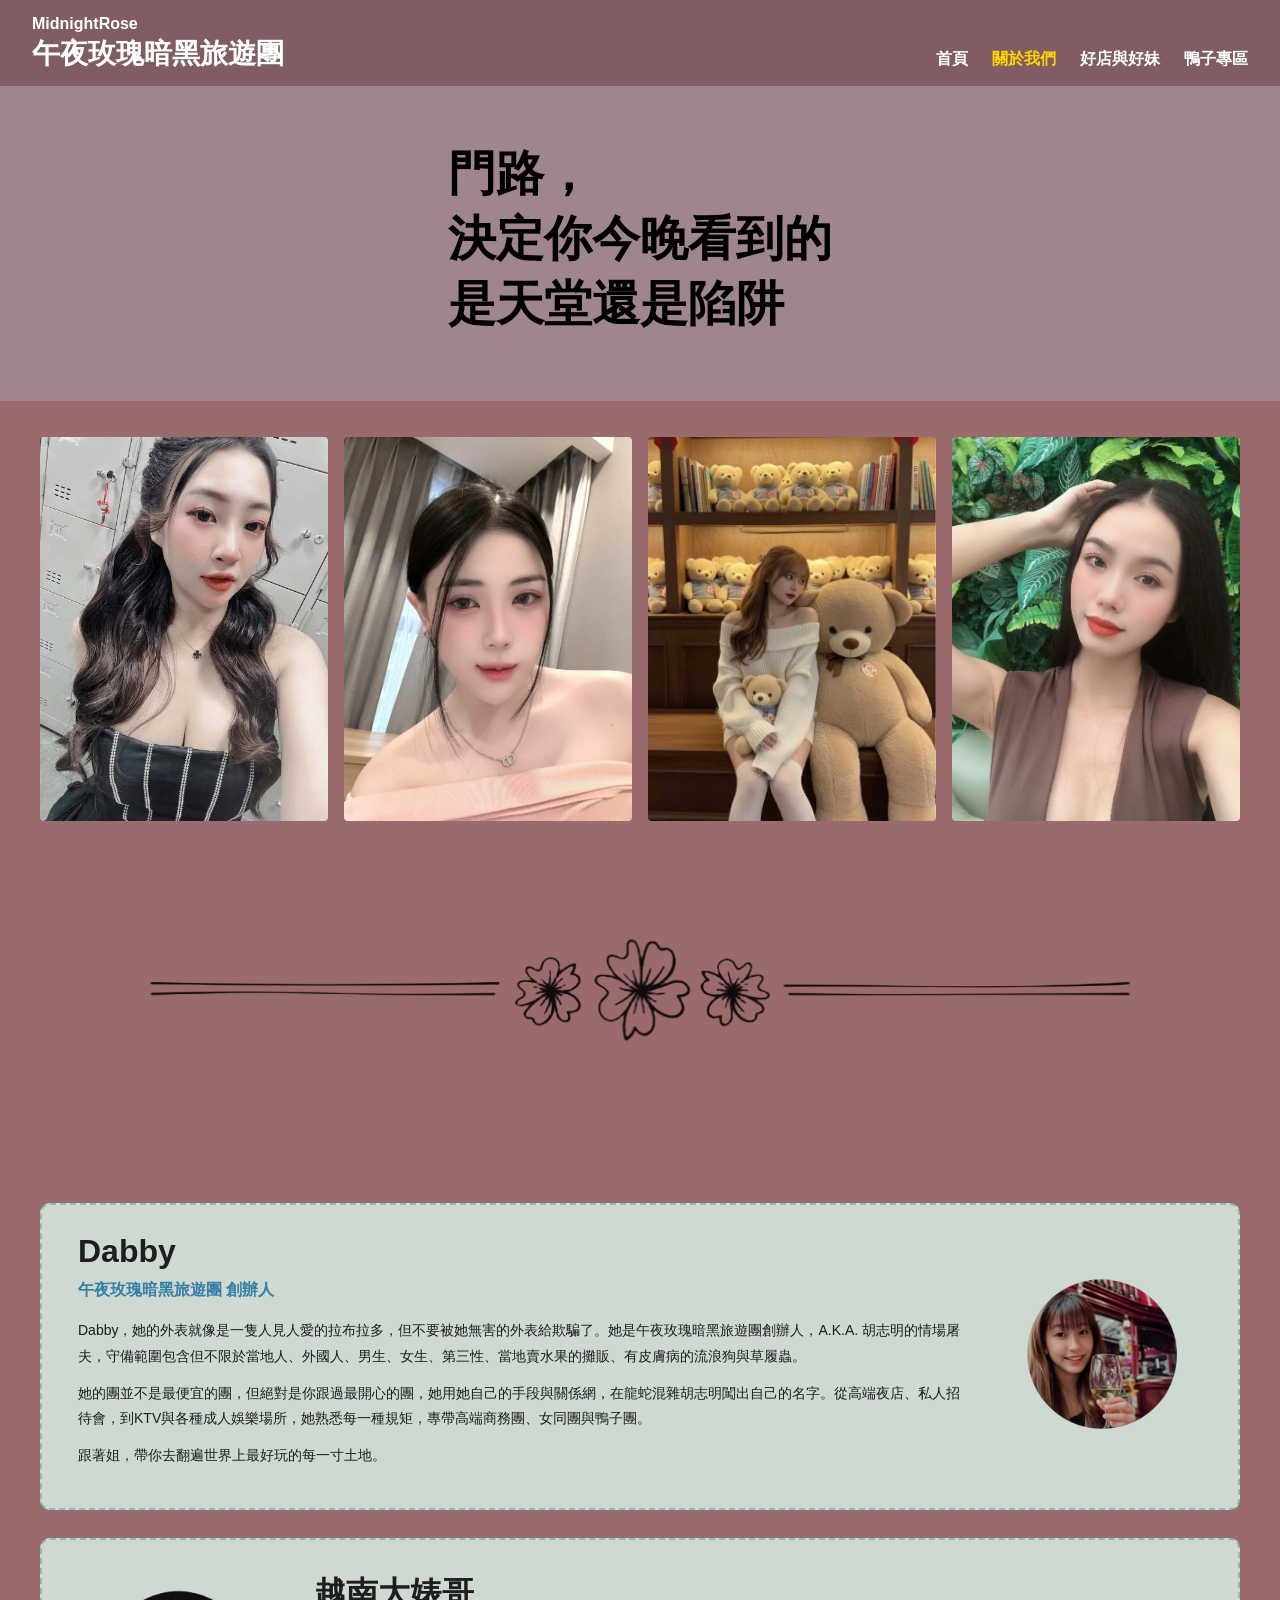
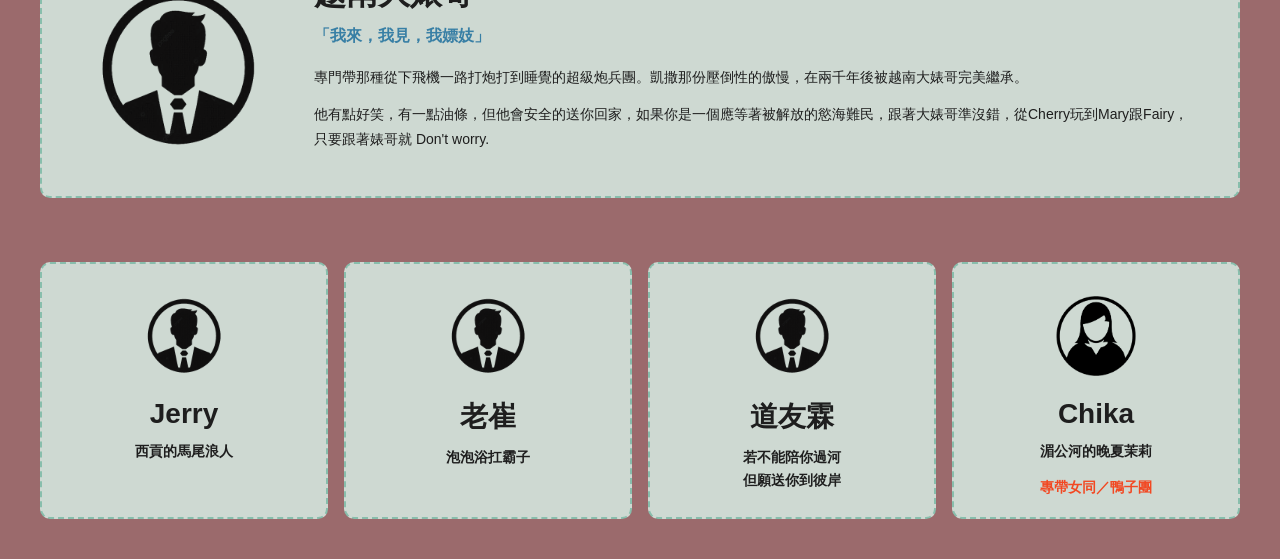
==== commit ba85851b: "feat: add back-to-top button and polish desktop layout - Inject a floating back-to-top button via ma" ====
--- a/about.html
+++ b/about.html
@@ -103,5 +103,6 @@
         </article>
       </section>
     </main>
+    <script src="./assets/js/main.js"></script>
   </body>
 </html>
--- a/assets/css/style.css
+++ b/assets/css/style.css
@@ -976,6 +976,48 @@
   background: rgba(0, 0, 0, 0.25);
   padding: 2px 6px;
   border-radius: 4px;
+}
+
+.back-to-top {
+  position: fixed;
+  right: 16px;
+  bottom: 16px;
+  width: 48px;
+  height: 48px;
+  border-radius: 50%;
+  background: #7f5d62;
+  color: #fff;
+  border: none;
+  cursor: pointer;
+  font-size: 22px;
+  font-weight: 700;
+  line-height: 1;
+  box-shadow: 0 4px 12px rgba(0, 0, 0, 0.3);
+  opacity: 0;
+  pointer-events: none;
+  transform: translateY(8px);
+  transition: opacity 0.2s ease, transform 0.2s ease;
+  z-index: 999;
+}
+
+.back-to-top.visible {
+  opacity: 1;
+  pointer-events: auto;
+  transform: translateY(0);
+}
+
+.back-to-top:hover {
+  background: #6a4a4f;
+}
+
+@media (min-width: 1024px) {
+  .back-to-top {
+    width: 56px;
+    height: 56px;
+    right: 32px;
+    bottom: 32px;
+    font-size: 26px;
+  }
 }
 
 body {
@@ -1557,7 +1599,7 @@
   .page-girls .mobile-home,
   .page-ducks .mobile-home {
     width: 100%;
-    padding: 0 0 48px;
+    padding: 0;
   }
 
   /* === Topbar / nav === */
@@ -1812,23 +1854,35 @@
     margin-bottom: 28px;
   }
   .page-home .reasons-grid {
-    grid-template-columns: repeat(3, minmax(0, 1fr));
+    grid-template-columns: repeat(6, minmax(0, 1fr));
     gap: 16px;
   }
   .page-home .reason-card {
-    padding: 20px;
-    gap: 12px;
+    grid-column: span 2;
+    padding: 56px 40px 40px;
+    gap: 28px;
+    aspect-ratio: 1;
+  }
+  .page-home .reason-card:nth-child(4) {
+    grid-column: 2 / span 2;
+  }
+  .page-home .reason-card:nth-child(5) {
+    grid-column: 4 / span 2;
+  }
+  .page-home .reason-header {
+    gap: 14px;
   }
   .page-home .reason-header img {
-    width: 48px;
-    height: 48px;
+    width: 56px;
+    height: 56px;
   }
   .page-home .reason-header h4 {
-    font-size: 18px;
+    font-size: 22px;
+    line-height: 1.35;
   }
   .page-home .reason-card p {
-    font-size: 14px;
-    line-height: 1.7;
+    font-size: 16px;
+    line-height: 1.85;
   }
 
   /* === Services === */
@@ -2071,13 +2125,17 @@
   }
 
   .page-girls .shop-card {
-    padding: 28px 36px;
+    padding: 36px 36px 32px;
     gap: 36px;
-    align-items: center;
+    align-items: flex-start;
   }
 
   .page-girls .shop-card.no-thumb {
     padding: 32px 48px;
+  }
+
+  .page-girls .shop-card-body {
+    padding-top: 12px;
   }
 
   .page-girls .shop-card-thumb {
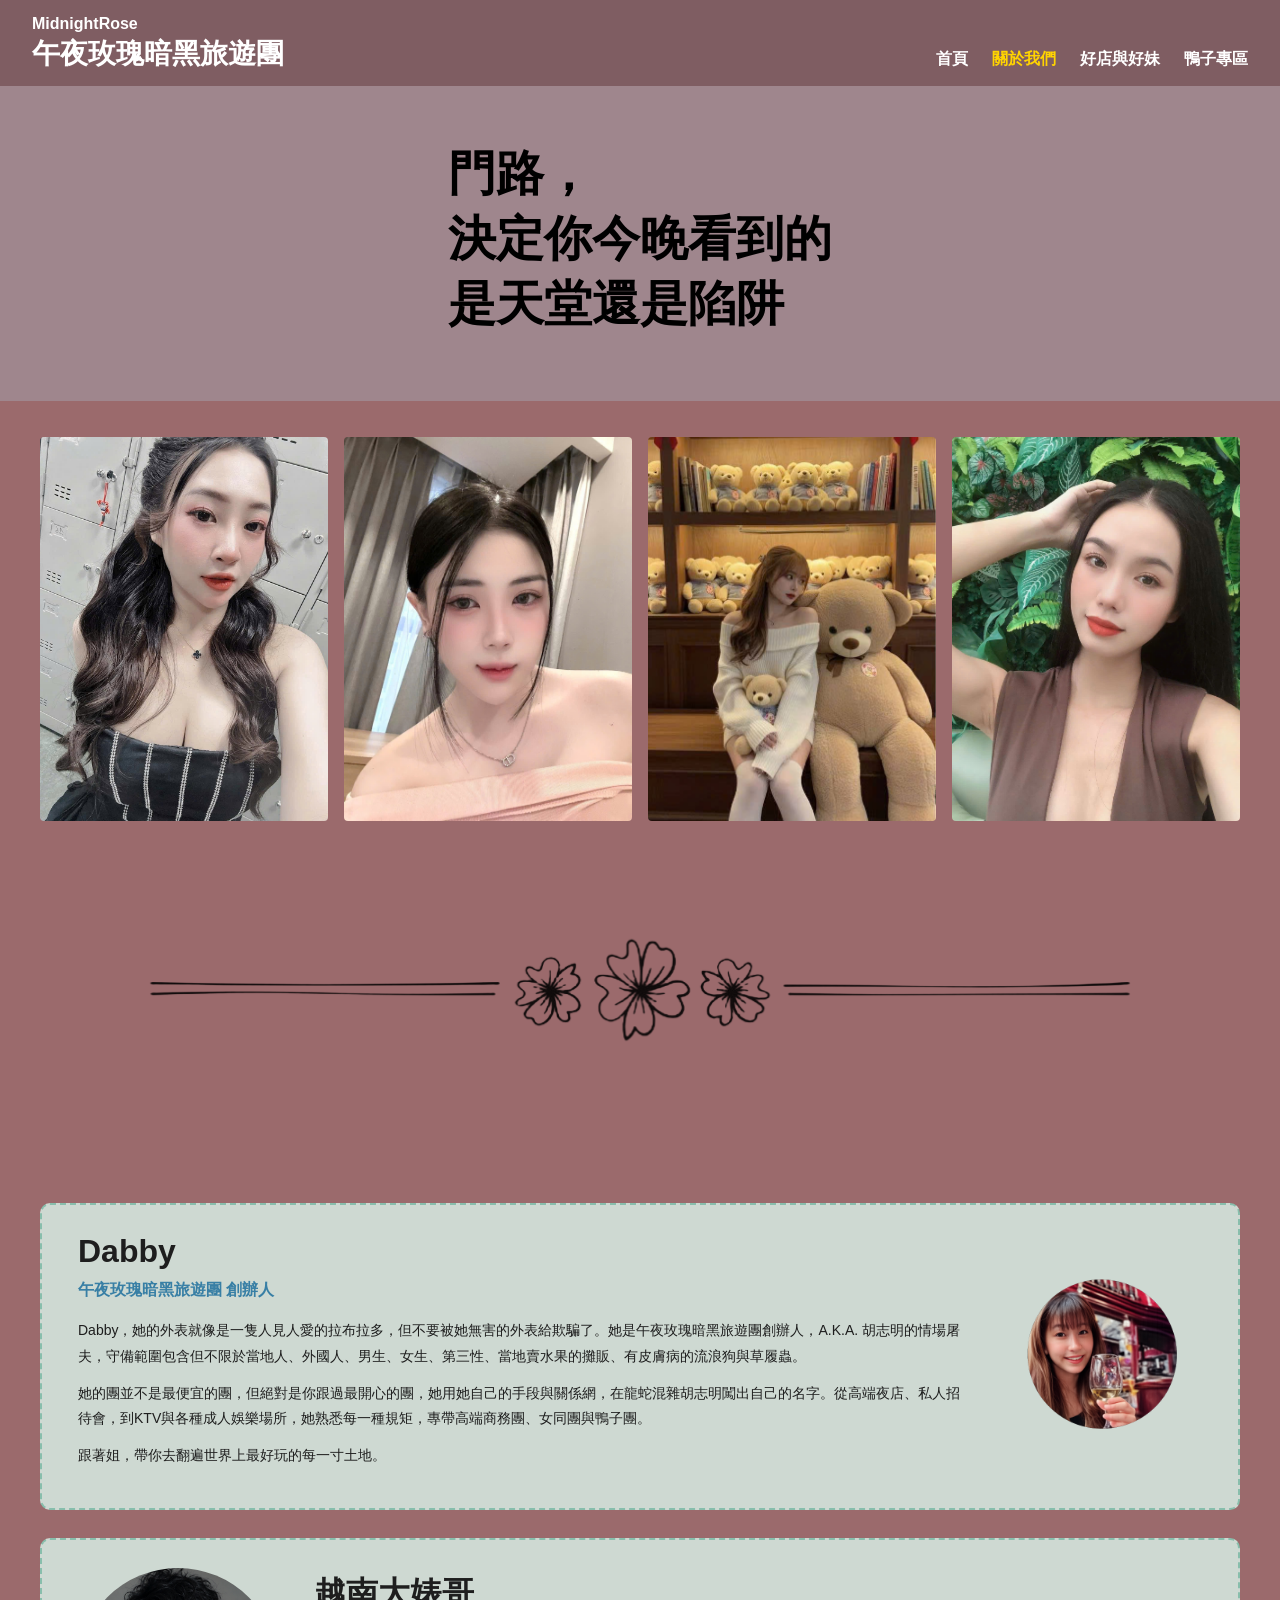
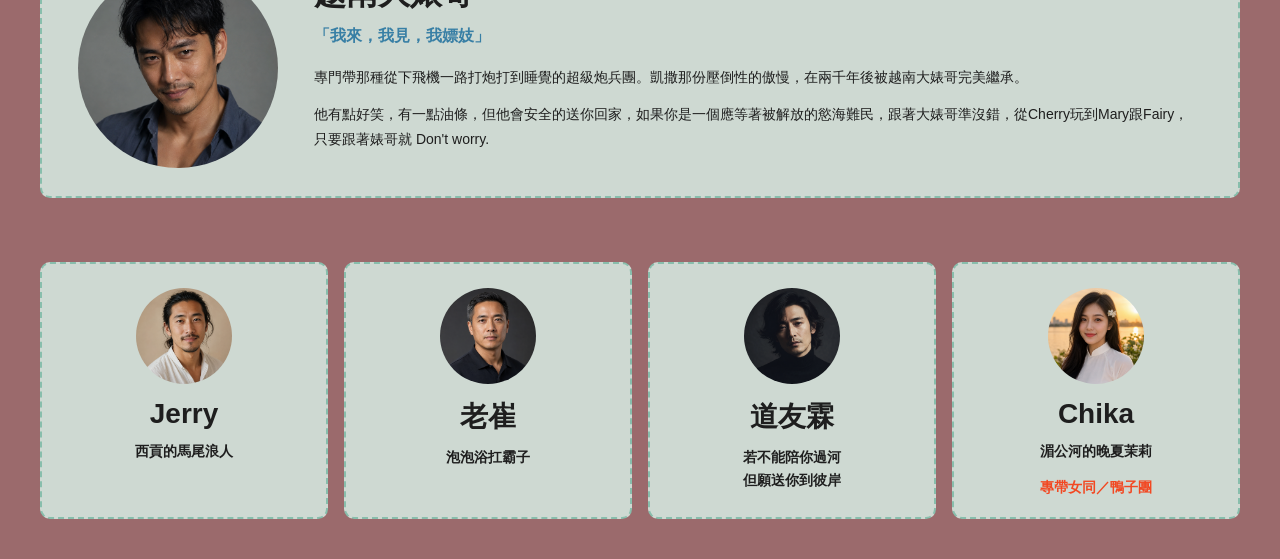
==== commit 62821d1b: "feat: swap people headshots and animate stat counters - Replace silhouette icons for 越南大婊哥 / Jerry /" ====
--- a/about.html
+++ b/about.html
@@ -3,8 +3,9 @@
   <head>
     <meta charset="UTF-8" />
     <meta name="viewport" content="width=device-width, initial-scale=1.0" />
+    <meta http-equiv="Cache-Control" content="no-cache, must-revalidate" />
     <title>關於我們 - MidnightRose</title>
-    <link rel="stylesheet" href="./assets/css/style.css?v=4" />
+    <link rel="stylesheet" href="./assets/css/style.css?v=7" />
   </head>
   <body class="page-about">
     <main class="mobile-home">
@@ -55,7 +56,7 @@
 
         <article class="people-card">
           <div class="people-card-thumb">
-            <img src="./assets/images/figma/d1ba78a317fef0002d87ba6efdb74cffe4278653.jpg" alt="越南大婊哥" />
+            <img src="./assets/images/people/vietnam-brother.png" alt="越南大婊哥" />
           </div>
           <div class="people-card-body">
             <h3>越南大婊哥</h3>
@@ -74,28 +75,28 @@
       <section class="people-mini-grid section-box">
         <article class="people-mini-card">
           <div class="people-mini-thumb">
-            <img src="./assets/images/figma/d1ba78a317fef0002d87ba6efdb74cffe4278653.jpg" alt="Jerry" />
+            <img src="./assets/images/people/jerry.png" alt="Jerry" />
           </div>
           <h4>Jerry</h4>
           <p>西貢的馬尾浪人</p>
         </article>
         <article class="people-mini-card">
           <div class="people-mini-thumb">
-            <img src="./assets/images/figma/d1ba78a317fef0002d87ba6efdb74cffe4278653.jpg" alt="老崔" />
+            <img src="./assets/images/people/oldtsui.png" alt="老崔" />
           </div>
           <h4>老崔</h4>
           <p>泡泡浴扛霸子</p>
         </article>
         <article class="people-mini-card">
           <div class="people-mini-thumb">
-            <img src="./assets/images/figma/d1ba78a317fef0002d87ba6efdb74cffe4278653.jpg" alt="道友霖" />
+            <img src="./assets/images/people/daoyoulin.png" alt="道友霖" />
           </div>
           <h4>道友霖</h4>
           <p>若不能陪你過河<br />但願送你到彼岸</p>
         </article>
         <article class="people-mini-card">
           <div class="people-mini-thumb">
-            <img src="./assets/images/figma/58f6c760509437bc5cb438fdeb29f09298fd0e78.jpg" alt="Chika" />
+            <img src="./assets/images/people/chika.png" alt="Chika" />
           </div>
           <h4>Chika</h4>
           <p>湄公河的晚夏茉莉</p>
--- a/assets/css/style.css
+++ b/assets/css/style.css
@@ -81,20 +81,32 @@
   margin: 0;
   min-height: 330px;
   width: 100%;
-  background-image: url("../images/banners/hero-banner.jpg");
-  background-position: center center !important;
+  background-image: url("../images/banners/hero-banner.png");
+  background-position: right center !important;
   background-size: cover !important;
   background-repeat: no-repeat !important;
   position: relative;
   display: flex;
   align-items: flex-end;
+}
+
+@media (min-width: 1024px) {
+  .hero {
+    background-position: center center !important;
+  }
 }
 
 .hero::before {
   content: "";
   position: absolute;
   inset: 0;
-  background: linear-gradient(rgba(0, 0, 0, 0.2), rgba(0, 0, 0, 0.25));
+  background: linear-gradient(to right, rgba(0, 0, 0, 0.7) 0%, rgba(0, 0, 0, 0.25) 55%, rgba(0, 0, 0, 0.15) 100%);
+}
+
+@media (min-width: 1024px) {
+  .hero::before {
+    background: linear-gradient(rgba(0, 0, 0, 0.2), rgba(0, 0, 0, 0.25));
+  }
 }
 
 .hero-content {
@@ -108,7 +120,7 @@
 
 .hero h2 {
   margin: 0;
-  color: #ffffff;
+  color: #d6f4ff;
   text-shadow: 0 2px 10px rgba(0, 0, 0, 0.5);
   font-size: 24px;
   line-height: 1.1;
@@ -262,6 +274,11 @@
   gap: 3px;
   font-weight: 700;
   text-align: center;
+  cursor: pointer;
+}
+
+.feature-grid article:hover {
+  background: rgba(255, 255, 255, 0.1);
 }
 
 .feature-grid-img-container {
@@ -309,13 +326,23 @@
 }
 
 .feature-cards {
-  display: grid;
-  grid-template-columns: repeat(2, minmax(0, 1fr));
-  gap: 8px;
-  padding: 8px;
+  display: flex;
+  flex-wrap: nowrap;
+  overflow-x: auto;
+  scroll-snap-type: x mandatory;
+  gap: 12px;
+  padding: 8px 16px 16px;
+  scrollbar-width: none;
+  -webkit-overflow-scrolling: touch;
+}
+
+.feature-cards::-webkit-scrollbar {
+  display: none;
 }
 
 .feature-card {
+  flex: 0 0 80%;
+  scroll-snap-align: center;
   background: #EDFDF9;
   padding: 12px;
   border-radius: 12px;
@@ -1088,7 +1115,6 @@
   height: 100%;
   object-fit: cover;
   display: block;
-  mix-blend-mode: multiply;
 }
 
 .people-card-body {
@@ -1152,11 +1178,6 @@
   height: 100%;
   object-fit: cover;
   display: block;
-  mix-blend-mode: multiply;
-}
-
-.people-mini-thumb img[alt="Chika"] {
-  transform: scale(0.95);
 }
 
 .people-mini-card h4 {
@@ -1696,11 +1717,14 @@
     margin-top: 4px;
   }
   .page-home .feature-cards {
+    display: grid;
     grid-template-columns: repeat(5, minmax(0, 1fr));
     gap: 16px;
     padding: 28px 0 0;
+    overflow: visible;
   }
   .page-home .feature-card {
+    flex: initial;
     padding: 16px;
   }
   .page-home .feature-card-header img {
@@ -1856,6 +1880,38 @@
   .page-home .reasons-grid {
     grid-template-columns: repeat(6, minmax(0, 1fr));
     gap: 16px;
+  }
+
+  /* === Cap content widths on wide screens === */
+  .page-home .feature-grid,
+  .page-home .feature-cards,
+  .page-home .gallery-grid,
+  .page-home .process-steps,
+  .page-home .compare-wrap,
+  .page-home .reasons-grid,
+  .page-home .services-grid,
+  .page-home .faq-list,
+  .page-about .portrait-grid,
+  .page-ducks .cast-grid,
+  .page-ducks .feature-banner,
+  .page-ducks .treat-grid,
+  .page-ducks .audience-grid,
+  .page-ducks .service-grid {
+    max-width: 1200px;
+    margin-left: auto;
+    margin-right: auto;
+  }
+
+  /* Section-level lists (shops/mini grid are themselves the section bg)
+     — centre and cap the cards instead of the container */
+  .page-about .shops-list,
+  .page-girls .shops-list {
+    align-items: center;
+  }
+  .page-about .shops-list > article,
+  .page-girls .shops-list > article {
+    width: 100%;
+    max-width: 1200px;
   }
   .page-home .reason-card {
     grid-column: span 2;
@@ -2092,7 +2148,10 @@
   .page-about .people-mini-grid {
     grid-template-columns: repeat(4, minmax(0, 1fr));
     gap: 16px;
-    padding: 28px 40px 40px;
+    padding-top: 28px;
+    padding-bottom: 40px;
+    padding-left: max(40px, calc((100% - 1200px) / 2));
+    padding-right: max(40px, calc((100% - 1200px) / 2));
     background: #9B6A6C;
   }
   .page-about .people-mini-card {
@@ -2204,7 +2263,7 @@
     padding: 40px 48px 48px;
   }
   .page-ducks .treat-grid {
-    grid-template-columns: 1fr 1fr;
+    grid-template-columns: 1.3fr 1fr;
     gap: 40px;
     align-items: center;
   }
@@ -2225,12 +2284,12 @@
     border-radius: 8px;
   }
   .page-ducks .treat-card {
-    padding: 36px 28px;
+    padding: 28px 24px;
   }
   .page-ducks .treat-card p {
-    font-size: 16px;
-    line-height: 1.85;
-    margin-bottom: 18px;
+    font-size: 20px;
+    line-height: 1.9;
+    margin-bottom: 20px;
   }
 
   /* Audience (超高隱密性 + 5 silhouettes) */
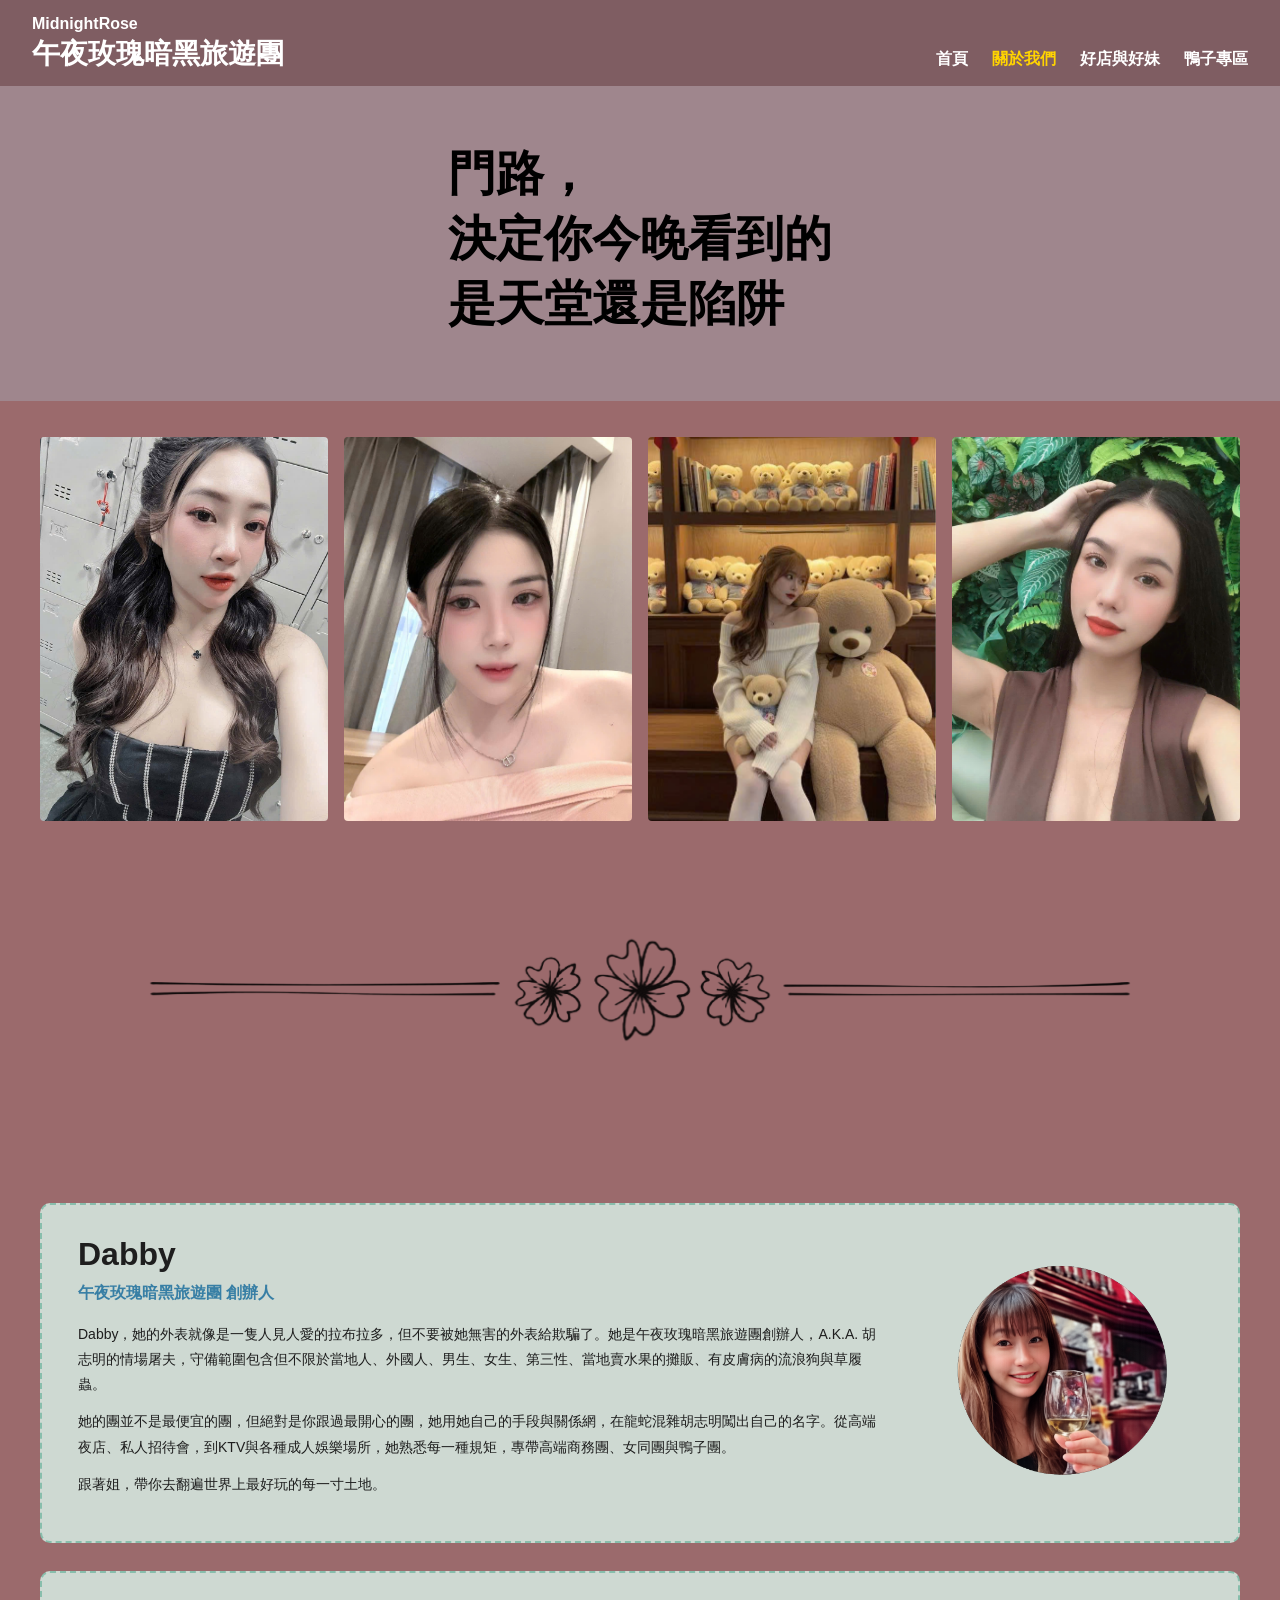
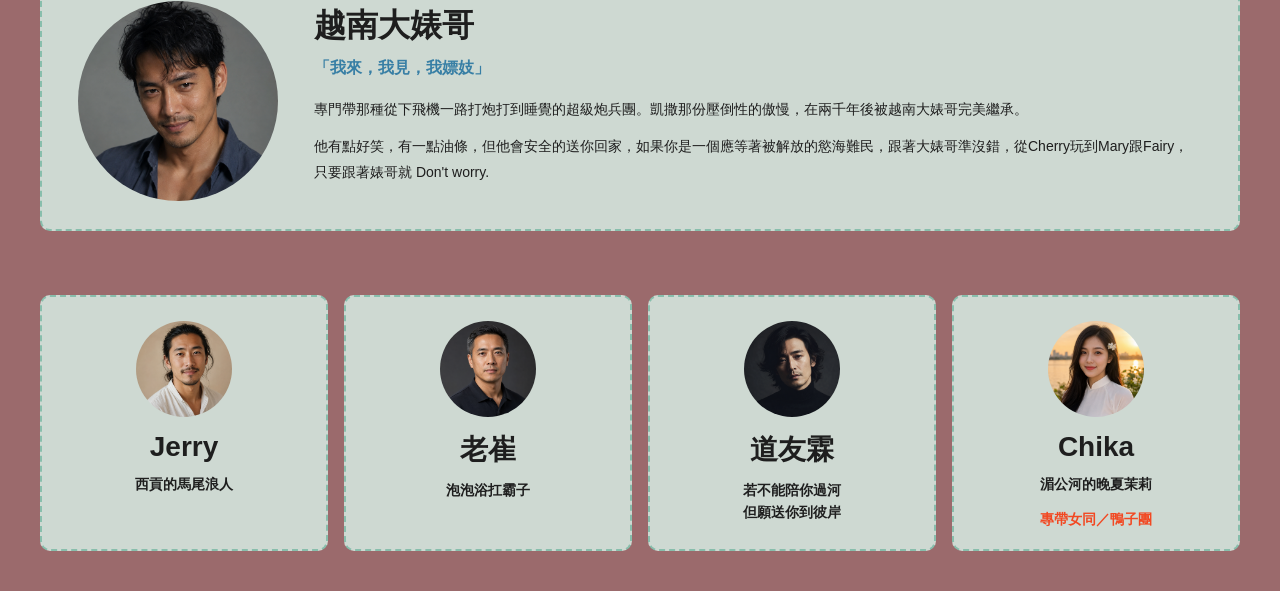
==== commit b9c22c54: "feat: enlarge Dabby's portrait and bump CSS cache to v=8 Make Dabby's avatar 280px (vs 200px for eve" ====
--- a/about.html
+++ b/about.html
@@ -5,7 +5,7 @@
     <meta name="viewport" content="width=device-width, initial-scale=1.0" />
     <meta http-equiv="Cache-Control" content="no-cache, must-revalidate" />
     <title>關於我們 - MidnightRose</title>
-    <link rel="stylesheet" href="./assets/css/style.css?v=7" />
+    <link rel="stylesheet" href="./assets/css/style.css?v=8" />
   </head>
   <body class="page-about">
     <main class="mobile-home">
--- a/assets/css/style.css
+++ b/assets/css/style.css
@@ -2125,6 +2125,10 @@
     height: 200px;
     flex-shrink: 0;
   }
+  .page-about .people-card:first-child .people-card-thumb {
+    width: 280px;
+    height: 280px;
+  }
   .page-about .people-card-body {
     flex: 1;
   }
